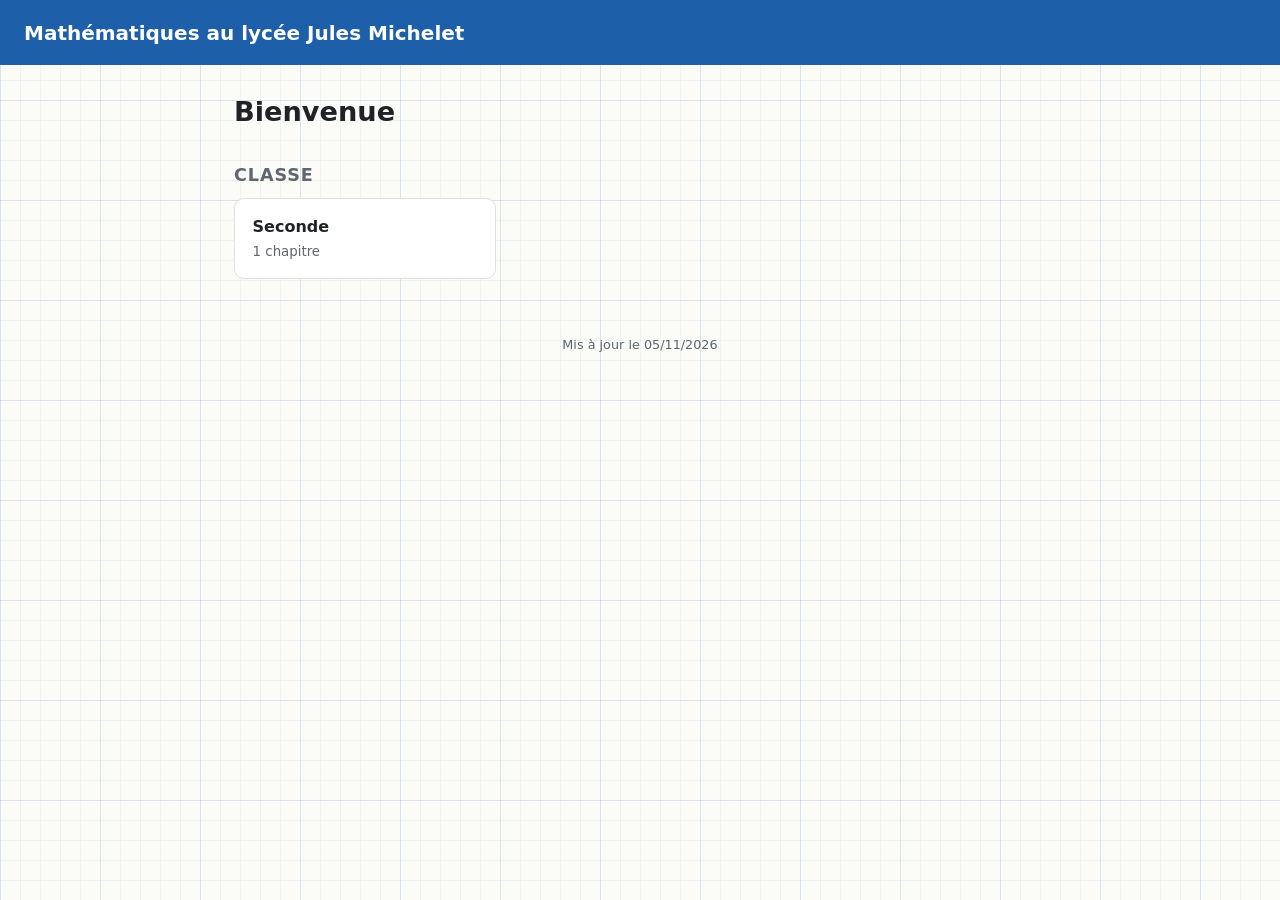
==== index.html @ dd262ef1 "Mise à jour du 05/11/2026 à 18:24" ====
<!DOCTYPE html>
<html lang="fr">
<head>
<meta charset="utf-8">
<meta name="viewport" content="width=device-width, initial-scale=1">
<title>Bienvenue — Mathématiques au lycée Jules Michelet</title>
<link rel="stylesheet" href="style.css">
</head>
<body>
<header><a href="index.html">Mathématiques au lycée Jules Michelet</a></header>
<main>

<h1>Bienvenue</h1>
<h2>Classe</h2>
<div class="grille">
<a class="carte" href="seconde/index.html">Seconde<small>1 chapitre</small></a>
</div>
</main>
<footer>Mis à jour le 05/11/2026</footer>

</body>
</html>
---- style.css ----
:root {
  --fond: #f6f5f1; --carte: #ffffff; --texte: #1f2328; --doux: #5f6670;
  --accent: #1d5fa8; --accent-clair: #e6eef8; --bord: #e2e0da;
  --vert: #23753a; --vert-clair: #eaf5ec;
}
* { box-sizing: border-box; }
body { margin: 0; font-family: system-ui, -apple-system, "Segoe UI", Roboto, sans-serif;
       background: var(--fond); color: var(--texte); line-height: 1.5; }
header { background: var(--accent); color: white; padding: 1.1rem 1.5rem; }
header a { color: white; text-decoration: none; font-weight: 700; font-size: 1.25rem; }
main { max-width: 860px; margin: 0 auto; padding: 1.5rem; }
nav.fil { font-size: .9rem; color: var(--doux); margin-bottom: 1rem; }
nav.fil a { color: var(--accent); text-decoration: none; }
h1 { margin: .2rem 0 1.2rem; font-size: 1.7rem; }
h2 { font-size: 1.1rem; text-transform: uppercase; letter-spacing: .05em;
     color: var(--doux); margin: 1.8rem 0 .6rem; }
.grille { display: grid; grid-template-columns: repeat(auto-fill, minmax(220px, 1fr)); gap: .8rem; }
a.carte { display: block; background: var(--carte); border: 1px solid var(--bord); border-radius: 10px;
          padding: 1rem 1.1rem; text-decoration: none; color: var(--texte); font-weight: 600;
          transition: border-color .15s, transform .15s; }
a.carte:hover { border-color: var(--accent); transform: translateY(-2px); }
a.carte small { display: block; font-weight: 400; color: var(--doux); margin-top: .2rem; }
ul.docs { list-style: none; padding: 0; margin: 0; }
ul.docs li { display: flex; align-items: center; justify-content: space-between; gap: 1rem;
             background: var(--carte); border: 1px solid var(--bord); border-radius: 8px;
             padding: .7rem 1rem; margin-bottom: .5rem; }
.boutons { display: flex; gap: .5rem; flex-shrink: 0; }
.boutons a { font-size: .9rem; padding: .3rem .8rem; border-radius: 6px; text-decoration: none;
             background: var(--accent-clair); color: var(--accent); font-weight: 600; cursor: pointer; }
.boutons a:hover { background: var(--accent); color: white; }
.boutons a.corr { background: var(--vert-clair); color: var(--vert); }
.boutons a.corr:hover { background: var(--vert); color: white; }
footer { text-align: center; color: var(--doux); font-size: .8rem; padding: 2rem 1rem; }

/* Fenêtre de mot de passe */
#fenetre { position: fixed; inset: 0; background: rgba(20, 25, 35, .45); display: none;
           align-items: center; justify-content: center; padding: 1rem; z-index: 10; }
#fenetre.ouverte { display: flex; }
#fenetre .boite { background: white; border-radius: 12px; padding: 1.4rem 1.5rem; width: 100%;
                  max-width: 380px; box-shadow: 0 10px 40px rgba(0,0,0,.2); }
#fenetre h3 { margin: 0 0 .3rem; font-size: 1.1rem; }
#fenetre p { margin: 0 0 .9rem; color: var(--doux); font-size: .92rem; }
#fenetre input { width: 100%; font-size: 1rem; padding: .55rem .7rem; border: 1px solid var(--bord);
                 border-radius: 7px; margin-bottom: .8rem; }
#fenetre .actions { display: flex; gap: .5rem; justify-content: flex-end; flex-wrap: wrap; }
#fenetre button, #fenetre .actions a { font-size: .95rem; padding: .45rem .9rem; border-radius: 7px;
                 border: none; cursor: pointer; font-weight: 600; text-decoration: none; }
#fenetre .principal { background: var(--accent); color: white; }
#fenetre .secondaire { background: #eef0f2; color: var(--texte); }
#fenetre .erreur { color: #b42318; font-weight: 600; }

body {
  background-color: #fbfbf8;
  background-image:
    linear-gradient(rgba(29, 95, 168, .10) 1px, transparent 1px),
    linear-gradient(90deg, rgba(29, 95, 168, .10) 1px, transparent 1px),
    linear-gradient(rgba(29, 95, 168, .05) 1px, transparent 1px),
    linear-gradient(90deg, rgba(29, 95, 168, .05) 1px, transparent 1px);
  background-size: 100px 100px, 100px 100px, 20px 20px, 20px 20px;
  background-attachment: fixed;
}
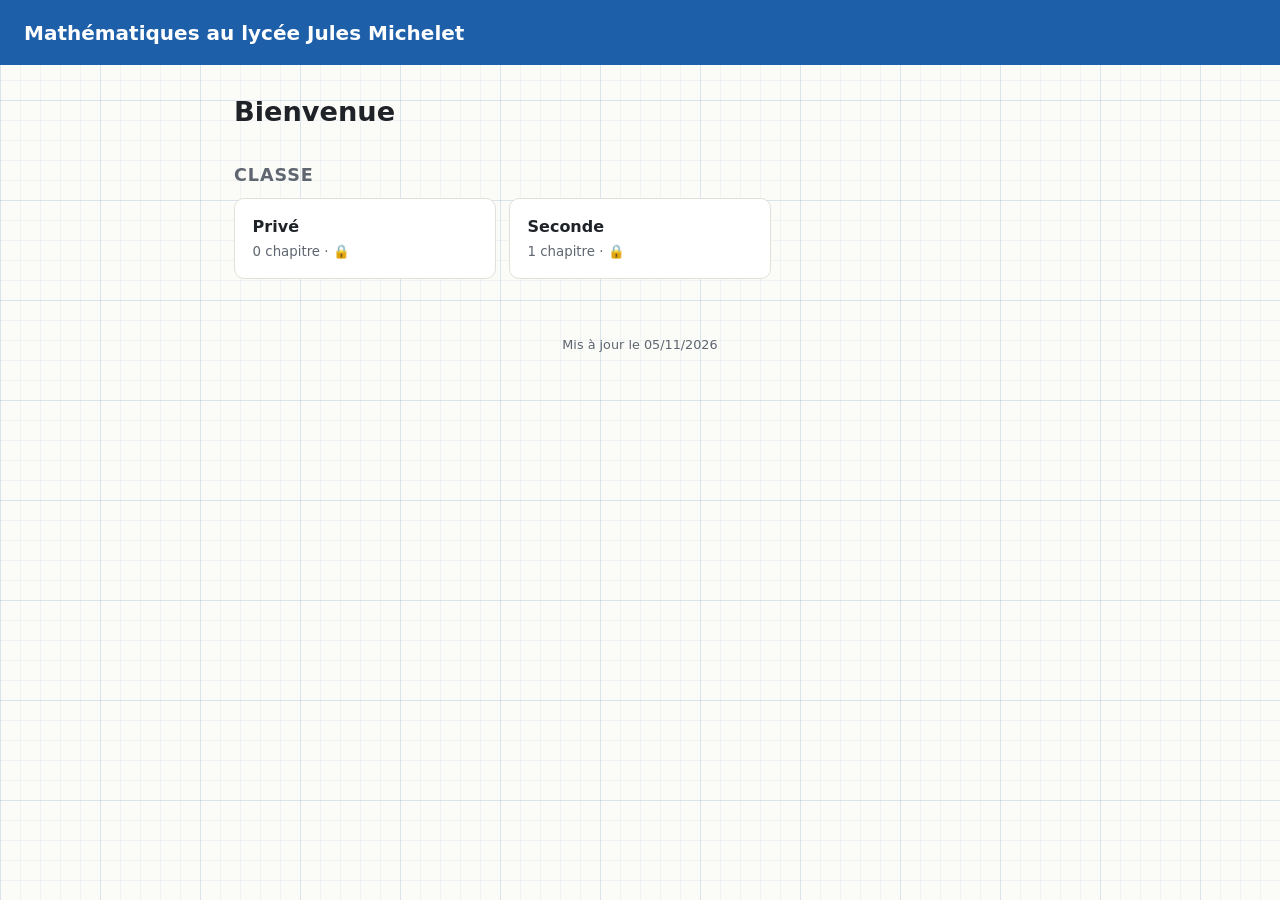
==== commit 1d37eeb4: "Mise à jour du 05/11/2026 à 21:04" ====
--- a/index.html
+++ b/index.html
@@ -13,7 +13,8 @@
 <h1>Bienvenue</h1>
 <h2>Classe</h2>
 <div class="grille">
-<a class="carte" href="seconde/index.html">Seconde<small>1 chapitre</small></a>
+<a class="carte" href="prive/index.html">Privé<small>0 chapitre · 🔒</small></a>
+<a class="carte" href="seconde/index.html">Seconde<small>1 chapitre · 🔒</small></a>
 </div>
 </main>
 <footer>Mis à jour le 05/11/2026</footer>
--- a/style.css
+++ b/style.css
@@ -50,6 +50,17 @@
 #fenetre .secondaire { background: #eef0f2; color: var(--texte); }
 #fenetre .erreur { color: #b42318; font-weight: 600; }
 
+/* Classe entièrement protégée : écran de mot de passe à la place du contenu */
+.verrou { background: var(--carte); border: 1px solid var(--bord); border-radius: 12px;
+          padding: 1.4rem 1.5rem; max-width: 420px; }
+.verrou p { margin: 0 0 .9rem; color: var(--doux); }
+.verrou .ligne { display: flex; gap: .5rem; }
+.verrou input { flex: 1; min-width: 0; font-size: 1rem; padding: .55rem .7rem;
+                border: 1px solid var(--bord); border-radius: 7px; }
+.verrou button { font-size: .95rem; padding: .45rem 1rem; border-radius: 7px; border: none;
+                 cursor: pointer; font-weight: 600; background: var(--accent); color: white; }
+.verrou .erreur { color: #b42318; font-weight: 600; margin: .8rem 0 0; }
+
 body {
   background-color: #fbfbf8;
   background-image:
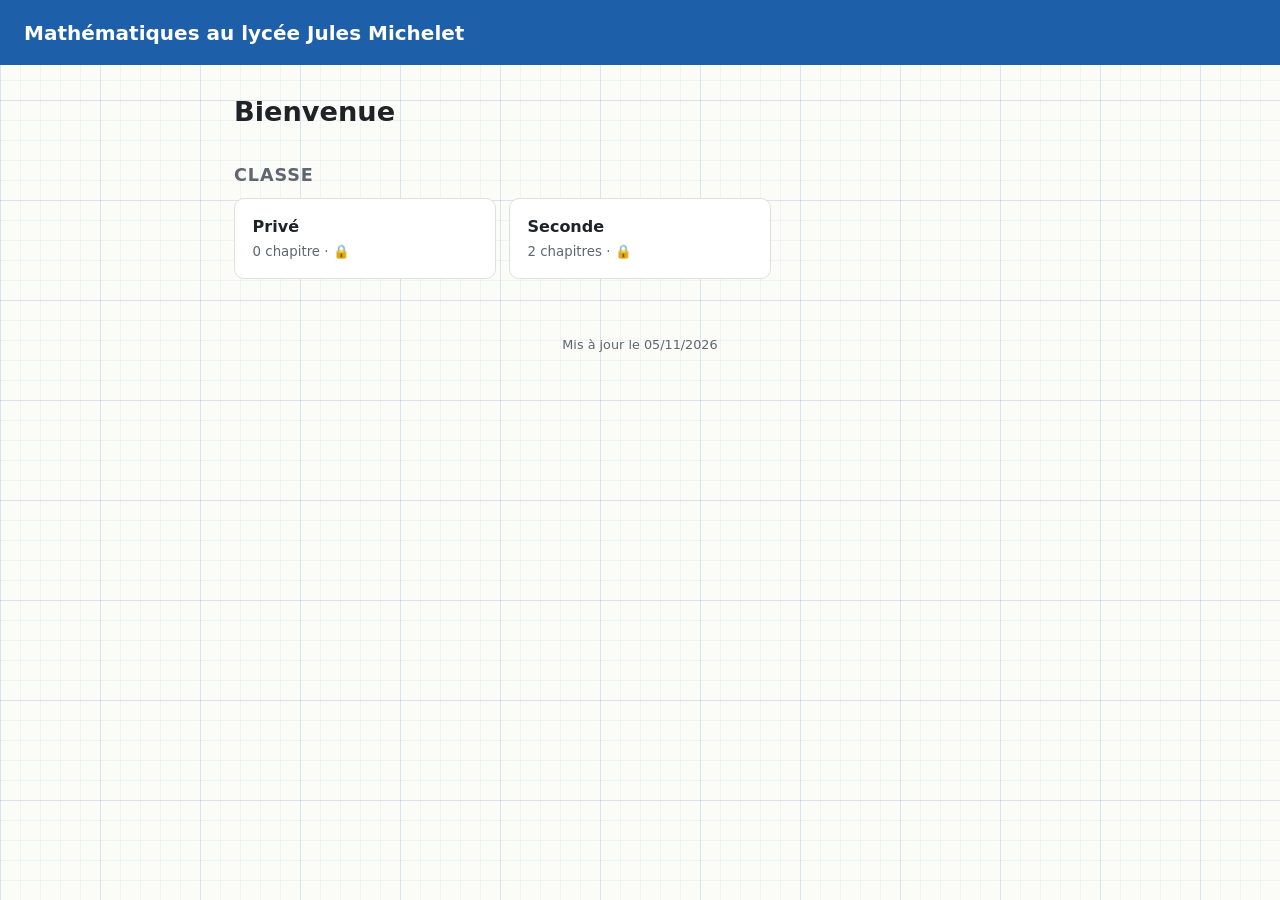
==== commit e9f071bd: "Mise à jour du 05/11/2026 à 21:16" ====
--- a/index.html
+++ b/index.html
@@ -14,7 +14,7 @@
 <h2>Classe</h2>
 <div class="grille">
 <a class="carte" href="prive/index.html">Privé<small>0 chapitre · 🔒</small></a>
-<a class="carte" href="seconde/index.html">Seconde<small>1 chapitre · 🔒</small></a>
+<a class="carte" href="seconde/index.html">Seconde<small>2 chapitres · 🔒</small></a>
 </div>
 </main>
 <footer>Mis à jour le 05/11/2026</footer>
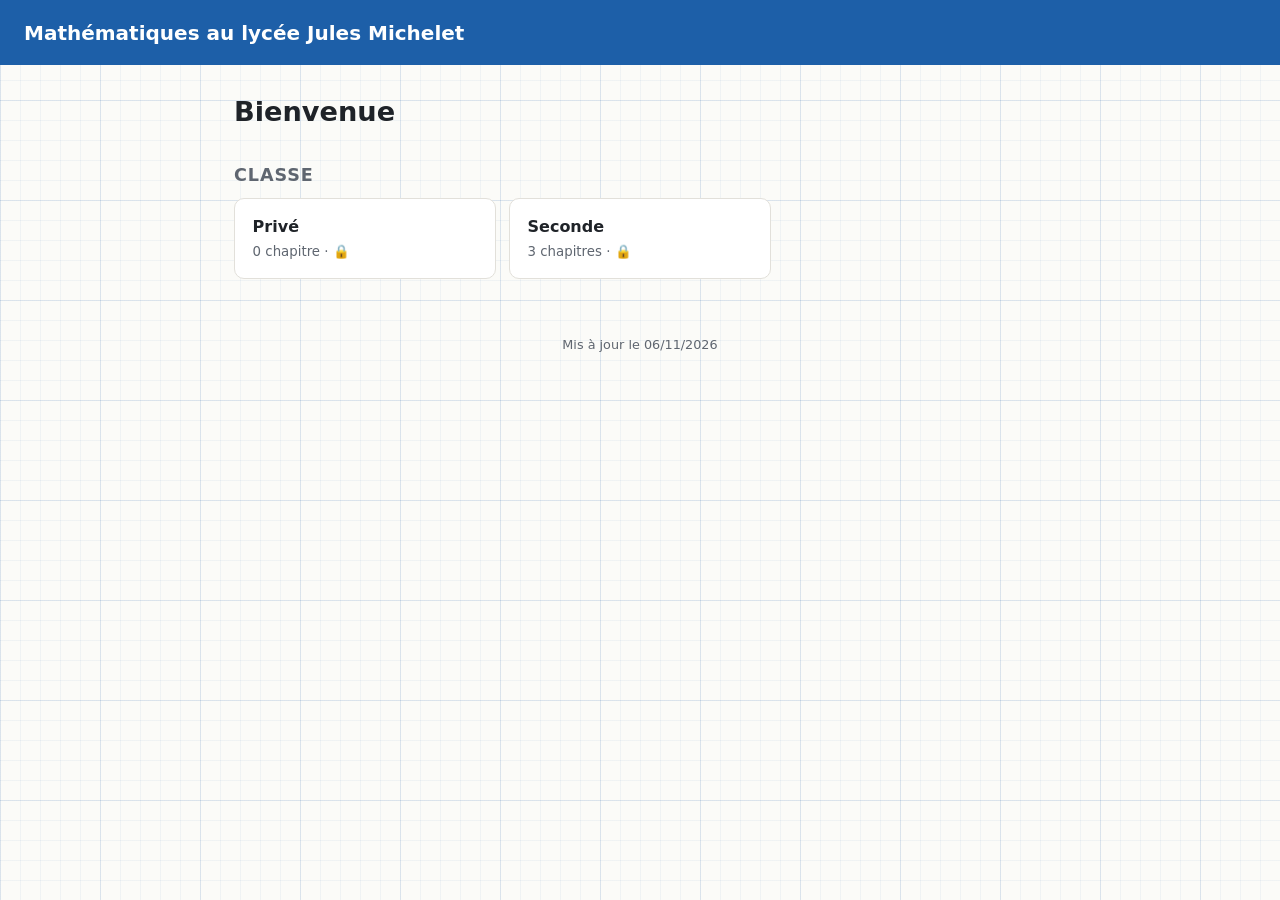
==== commit c49ae9f8: "Mise à jour du 06/11/2026 à 06:51" ====
--- a/index.html
+++ b/index.html
@@ -14,10 +14,10 @@
 <h2>Classe</h2>
 <div class="grille">
 <a class="carte" href="prive/index.html">Privé<small>0 chapitre · 🔒</small></a>
-<a class="carte" href="seconde/index.html">Seconde<small>2 chapitres · 🔒</small></a>
+<a class="carte" href="seconde/index.html">Seconde<small>3 chapitres · 🔒</small></a>
 </div>
 </main>
-<footer>Mis à jour le 05/11/2026</footer>
+<footer>Mis à jour le 06/11/2026</footer>
 
 </body>
 </html>
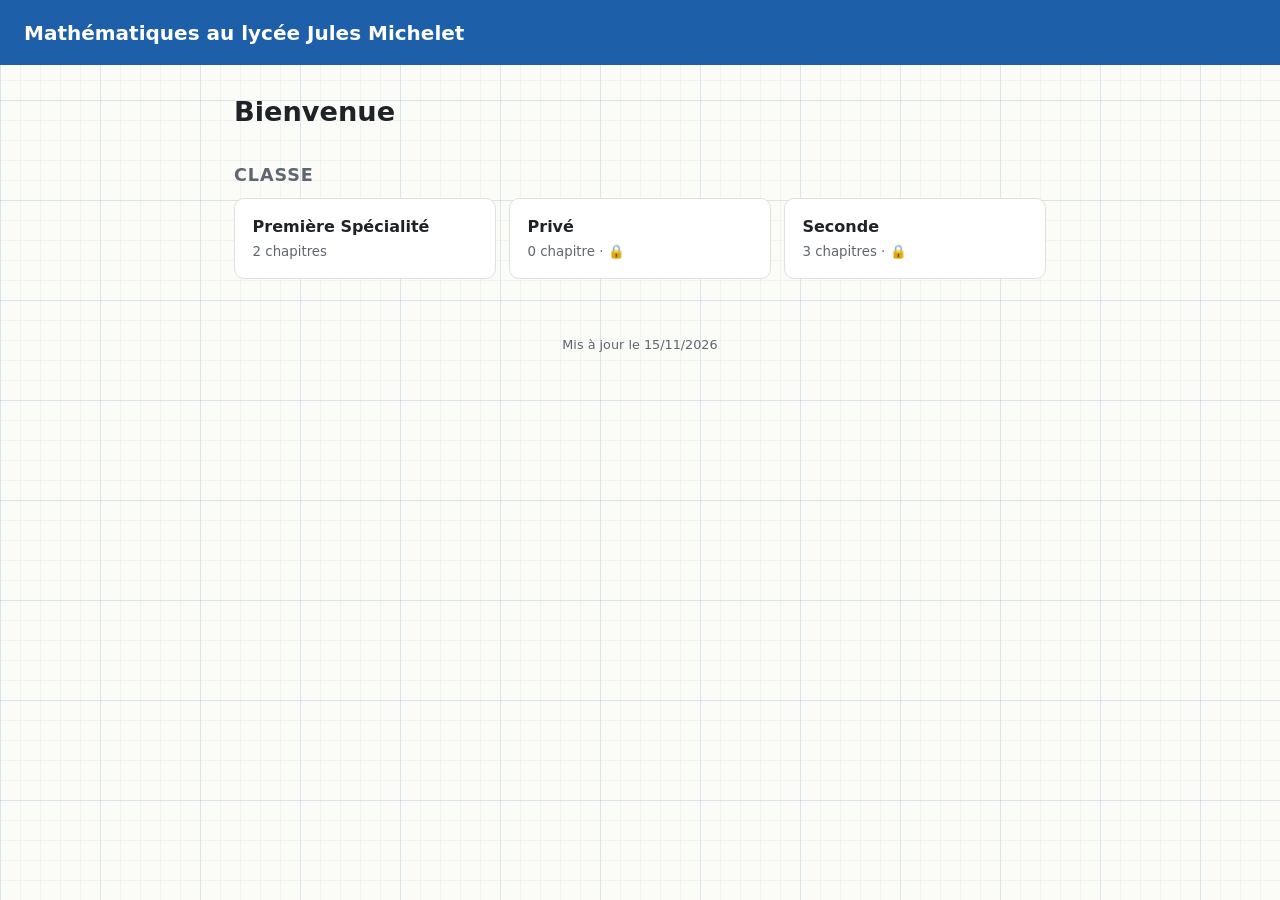
==== commit 66621250: "Mise à jour du 15/11/2026 à 11:37" ====
--- a/index.html
+++ b/index.html
@@ -3,6 +3,7 @@
 <head>
 <meta charset="utf-8">
 <meta name="viewport" content="width=device-width, initial-scale=1">
+<meta name="robots" content="noindex, nofollow">
 <title>Bienvenue — Mathématiques au lycée Jules Michelet</title>
 <link rel="stylesheet" href="style.css">
 </head>
@@ -13,11 +14,12 @@
 <h1>Bienvenue</h1>
 <h2>Classe</h2>
 <div class="grille">
+<a class="carte" href="premiere-specialite/index.html">Première Spécialité<small>2 chapitres</small></a>
 <a class="carte" href="prive/index.html">Privé<small>0 chapitre · 🔒</small></a>
 <a class="carte" href="seconde/index.html">Seconde<small>3 chapitres · 🔒</small></a>
 </div>
 </main>
-<footer>Mis à jour le 06/11/2026</footer>
+<footer>Mis à jour le 15/11/2026</footer>
 
 </body>
 </html>
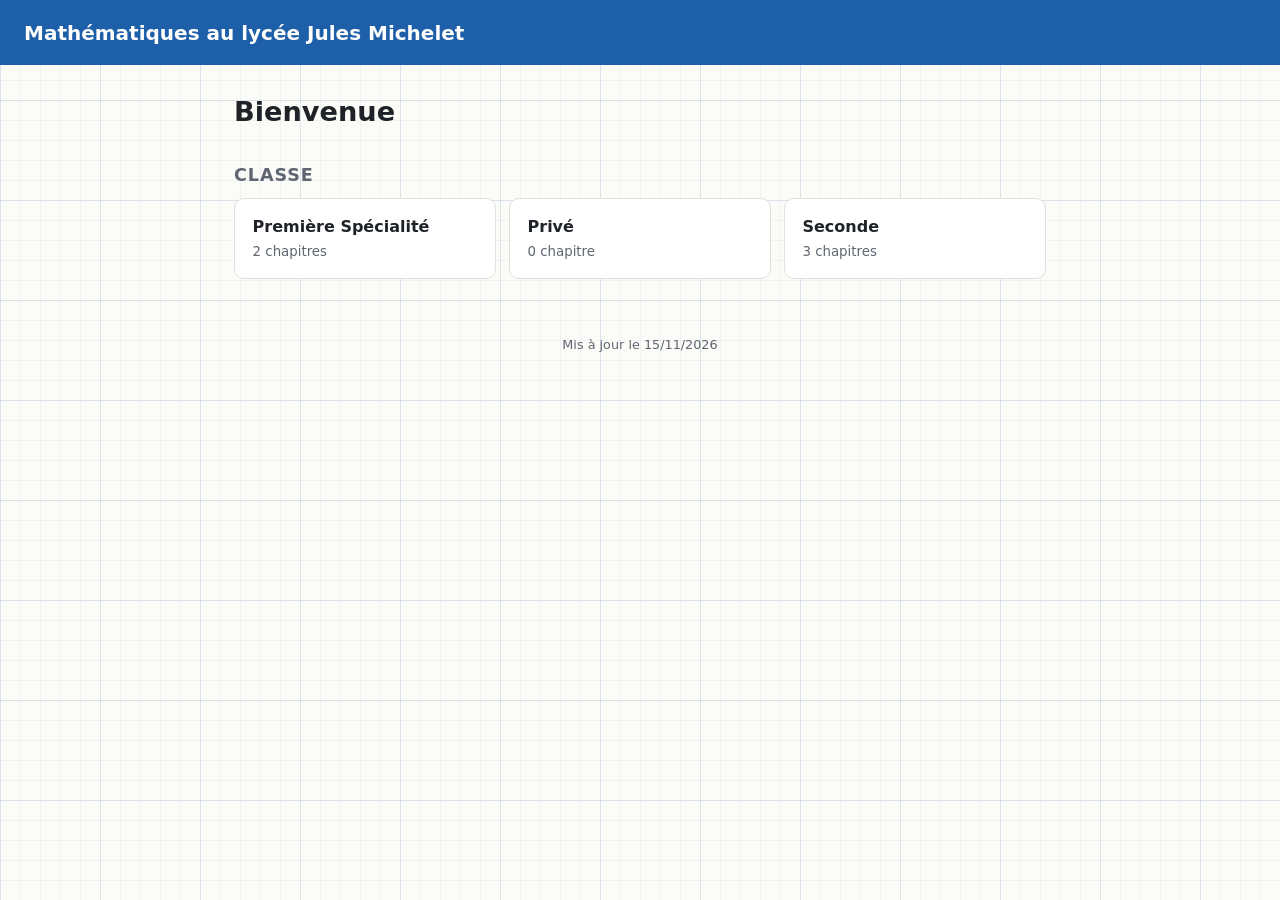
==== commit 935c1906: "Mise à jour du 15/11/2026 à 11:50" ====
--- a/index.html
+++ b/index.html
@@ -15,8 +15,8 @@
 <h2>Classe</h2>
 <div class="grille">
 <a class="carte" href="premiere-specialite/index.html">Première Spécialité<small>2 chapitres</small></a>
-<a class="carte" href="prive/index.html">Privé<small>0 chapitre · 🔒</small></a>
-<a class="carte" href="seconde/index.html">Seconde<small>3 chapitres · 🔒</small></a>
+<a class="carte" href="prive/index.html">Privé<small>0 chapitre</small></a>
+<a class="carte" href="seconde/index.html">Seconde<small>3 chapitres</small></a>
 </div>
 </main>
 <footer>Mis à jour le 15/11/2026</footer>
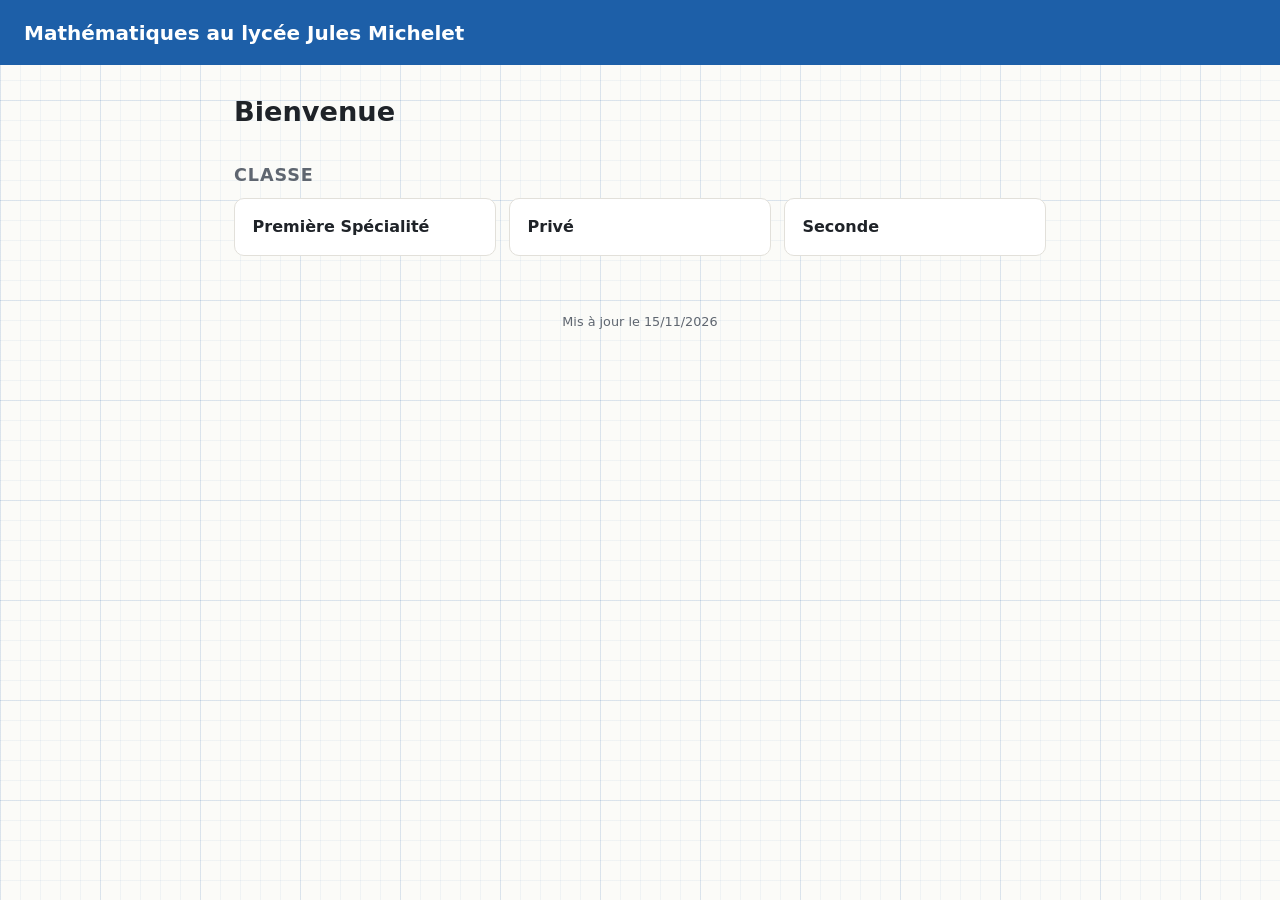
==== commit 80082350: "Mise à jour du 15/11/2026 à 12:49" ====
--- a/index.html
+++ b/index.html
@@ -14,12 +14,13 @@
 <h1>Bienvenue</h1>
 <h2>Classe</h2>
 <div class="grille">
-<a class="carte" href="premiere-specialite/index.html">Première Spécialité<small>2 chapitres</small></a>
-<a class="carte" href="prive/index.html">Privé<small>0 chapitre</small></a>
-<a class="carte" href="seconde/index.html">Seconde<small>3 chapitres</small></a>
+<a class="carte" href="premiere-specialite/index.html">Première Spécialité</a>
+<a class="carte" href="prive/index.html">Privé</a>
+<a class="carte" href="seconde/index.html">Seconde</a>
 </div>
 </main>
 <footer>Mis à jour le 15/11/2026</footer>
 
+<script data-goatcounter="https://maths-michelet.goatcounter.com/count" async src="https://gc.zgo.at/count.js"></script>
 </body>
 </html>
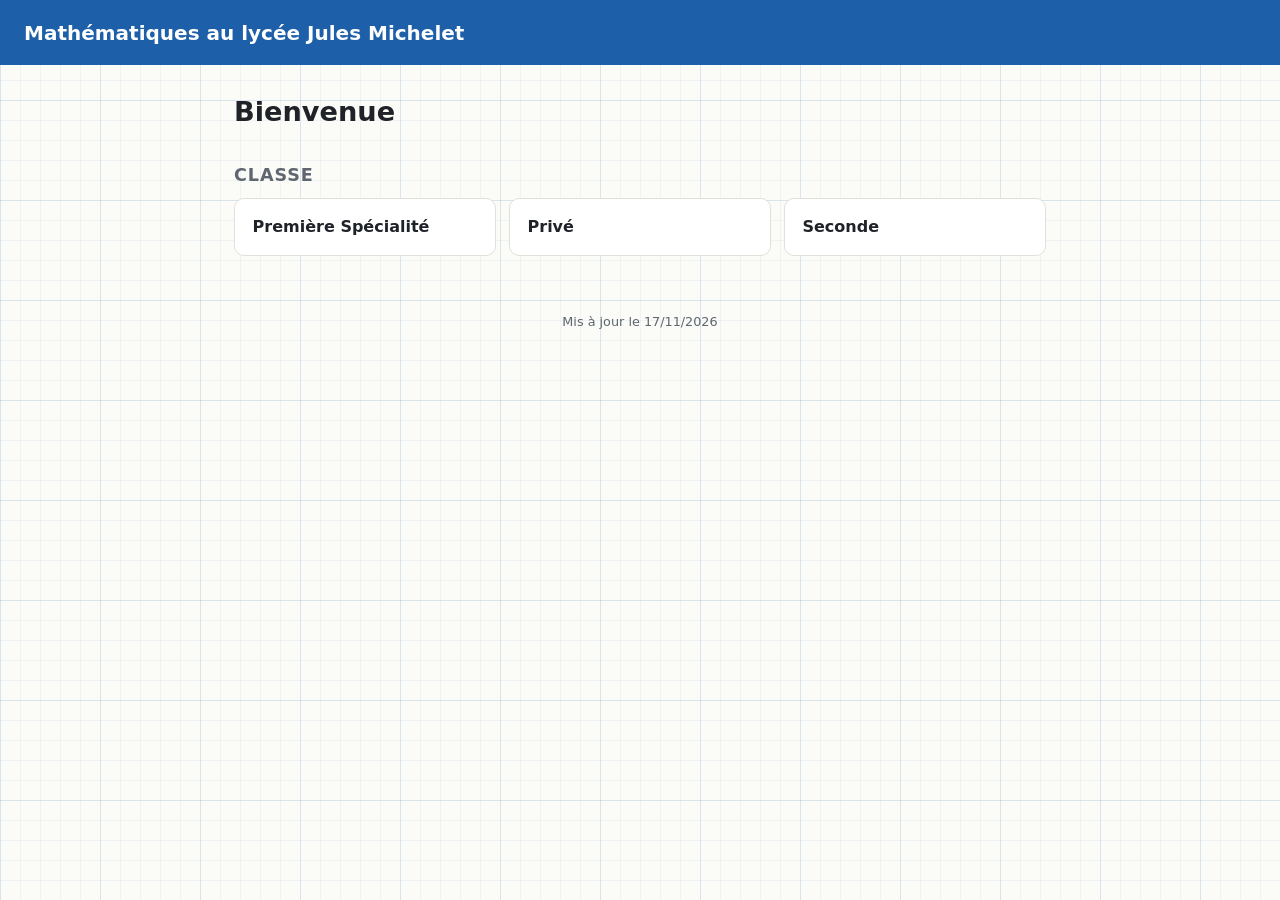
==== commit 9c0b6619: "Mise à jour du 17/11/2026 à 17:37" ====
--- a/index.html
+++ b/index.html
@@ -19,7 +19,7 @@
 <a class="carte" href="seconde/index.html">Seconde</a>
 </div>
 </main>
-<footer>Mis à jour le 15/11/2026</footer>
+<footer>Mis à jour le 17/11/2026</footer>
 
 <script data-goatcounter="https://maths-michelet.goatcounter.com/count" async src="https://gc.zgo.at/count.js"></script>
 </body>
